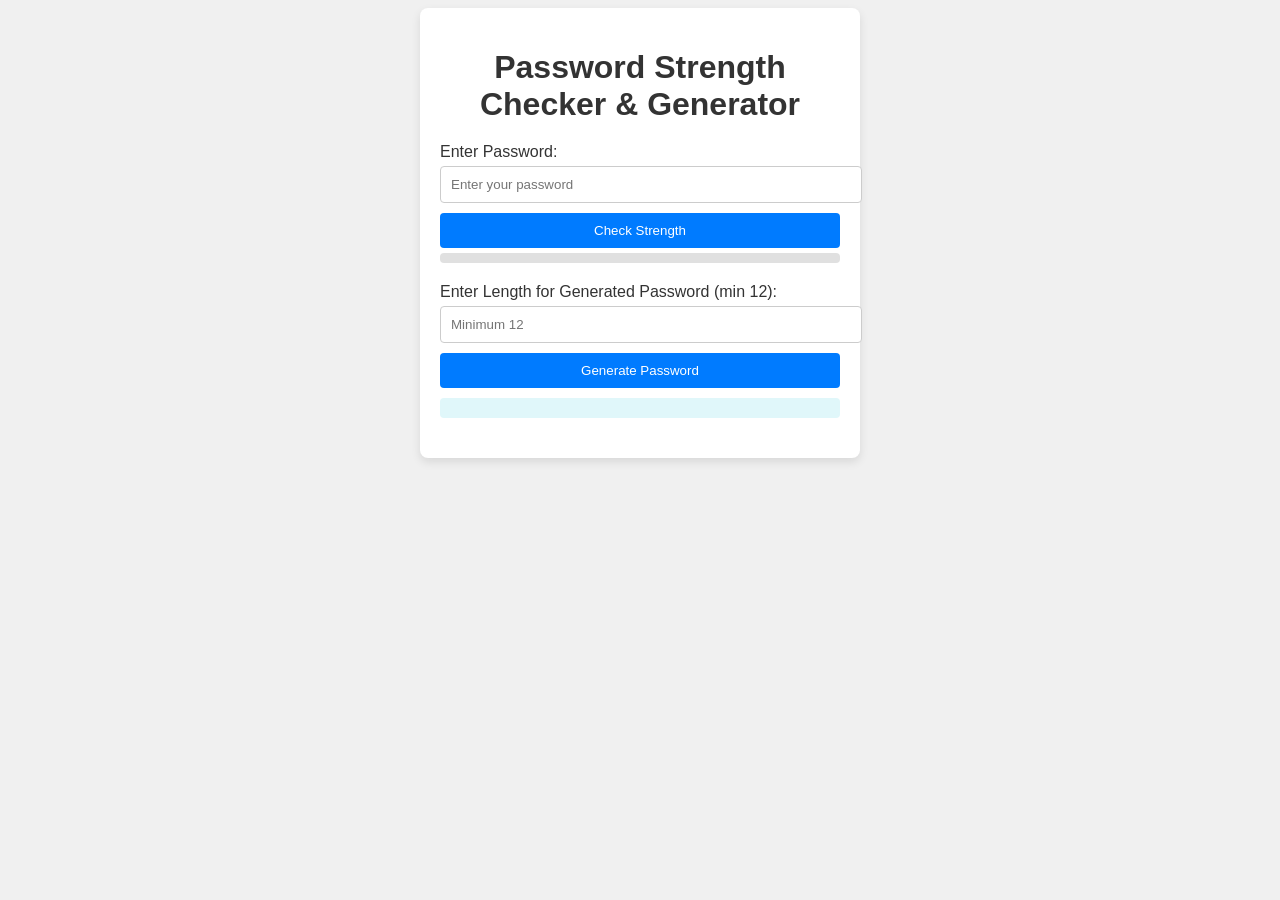
==== index.html @ 0d583db2 "Update and rename index (1).html to index.html" ====
<!DOCTYPE html>
<html lang="en">
<head>
    <meta charset="UTF-8">
    <meta name="viewport" content="width=device-width, initial-scale=1.0">
    <title>Password Strength Checker & Generator</title>
    <link rel="stylesheet" href="styles.css">
</head>
<body>
    <div class="container">
        <h1>Password Strength Checker & Generator</h1>
        
        <div class="section">
            <label for="password">Enter Password:</label>
            <input type="password" id="password" placeholder="Enter your password">
            <button onclick="checkStrength()">Check Strength</button>
            <div id="strengthMessage"></div>
            <div class="strength-meter">
                <div id="strengthBar"></div>
            </div>
        </div>

        <div class="section">
            <label for="length">Enter Length for Generated Password (min 12):</label>
            <input type="number" id="length" placeholder="Minimum 12" min="12">
            <button onclick="generatePassword()">Generate Password</button>
            <div id="generatedPassword" class="generated-password"></div>
        </div>
    </div>
    
    <script src="script.js"></script>
</body>
</html>
---- styles.css ----
body {
    background-color: #f0f0f0;
    font-family: 'Arial', sans-serif;
    color: #333;
}

.container {
    max-width: 400px;
    margin: auto;
    padding: 20px;
    background: white;
    border-radius: 8px;
    box-shadow: 0 4px 10px rgba(0, 0, 0, 0.1);
}

h1 {
    text-align: center;
    margin-bottom: 20px;
}

.section {
    margin-bottom: 20px;
}

label {
    display: block;
    margin-bottom: 5px;
}

input {
    width: 100%;
    padding: 10px;
    border: 1px solid #ccc;
    border-radius: 4px;
    margin-bottom: 10px;
}

button {
    width: 100%;
    padding: 10px;
    background-color: #007bff;
    color: white;
    border: none;
    border-radius: 4px;
    cursor: pointer;
}

button:hover {
    background-color: #0056b3;
}

.strength-meter {
    height: 10px;
    background: #e0e0e0;
    border-radius: 4px;
    overflow: hidden;
}

#strengthBar {
    height: 100%;
    width: 0;
    transition: width 0.3s;
}

#strengthMessage {
    margin-top: 5px;
    font-weight: bold;
    text-align: center;
}

.generated-password {
    margin-top: 10px;
    font-weight: bold;
    text-align: center;
    background: #e0f7fa;
    padding: 10px;
    border-radius: 4px;
}
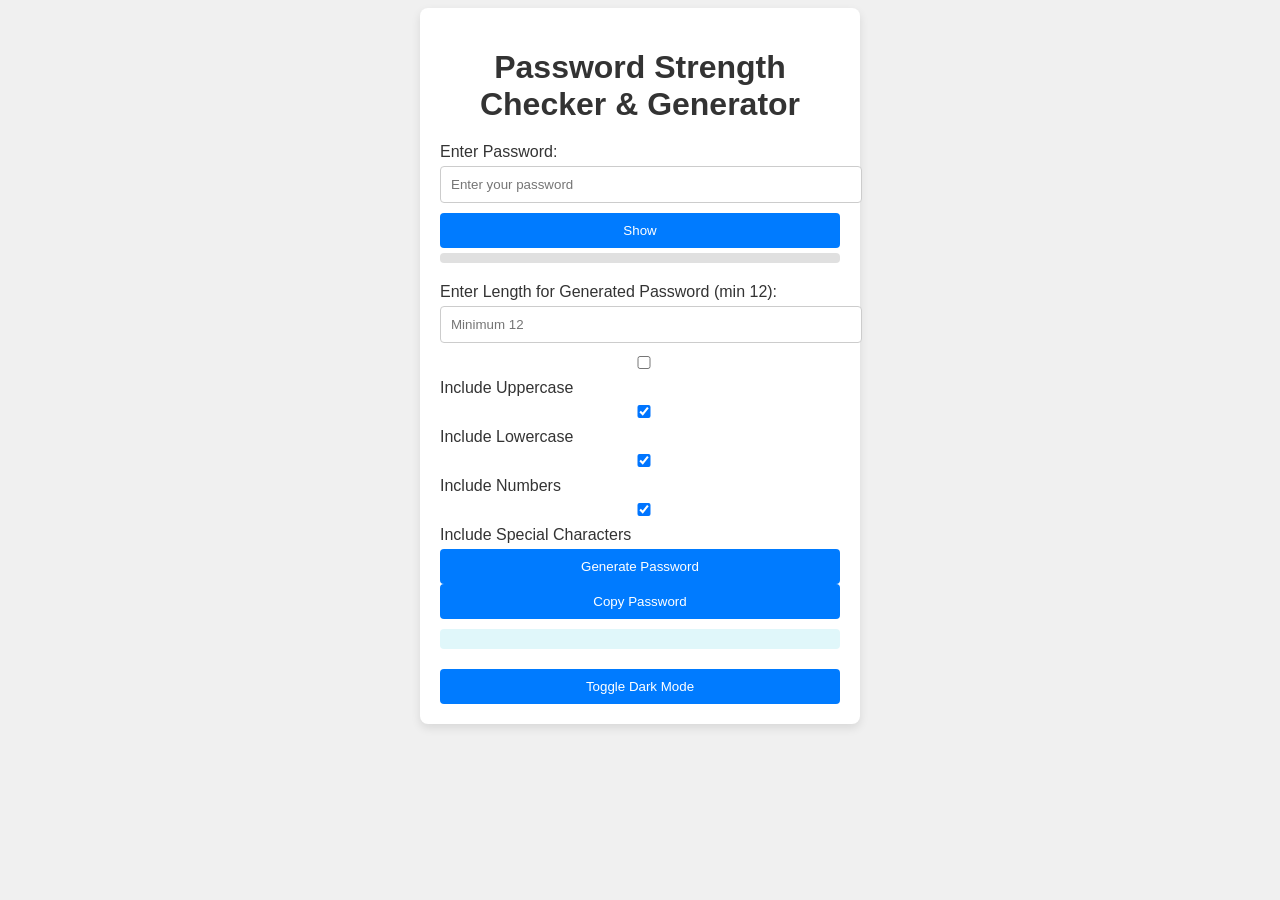
==== commit 46129480: "Update index.html" ====
--- a/index.html
+++ b/index.html
@@ -5,6 +5,7 @@
     <meta name="viewport" content="width=device-width, initial-scale=1.0">
     <title>Password Strength Checker & Generator</title>
     <link rel="stylesheet" href="styles.css">
+    <link href="https://fonts.googleapis.com/css2?family=Roboto:wght@400;700&display=swap" rel="stylesheet">
 </head>
 <body>
     <div class="container">
@@ -12,8 +13,10 @@
         
         <div class="section">
             <label for="password">Enter Password:</label>
-            <input type="password" id="password" placeholder="Enter your password">
-            <button onclick="checkStrength()">Check Strength</button>
+            <div class="password-input">
+                <input type="password" id="password" placeholder="Enter your password">
+                <button id="toggleVisibility">Show</button>
+            </div>
             <div id="strengthMessage"></div>
             <div class="strength-meter">
                 <div id="strengthBar"></div>
@@ -23,9 +26,18 @@
         <div class="section">
             <label for="length">Enter Length for Generated Password (min 12):</label>
             <input type="number" id="length" placeholder="Minimum 12" min="12">
+            <div class="criteria">
+                <label><input type="checkbox" id="includeUpper"> Include Uppercase</label>
+                <label><input type="checkbox" id="includeLower" checked> Include Lowercase</label>
+                <label><input type="checkbox" id="includeNumbers" checked> Include Numbers</label>
+                <label><input type="checkbox" id="includeSpecial" checked> Include Special Characters</label>
+            </div>
             <button onclick="generatePassword()">Generate Password</button>
+            <button onclick="copyPassword()">Copy Password</button>
             <div id="generatedPassword" class="generated-password"></div>
         </div>
+
+        <button id="toggleDarkMode">Toggle Dark Mode</button>
     </div>
     
     <script src="script.js"></script>
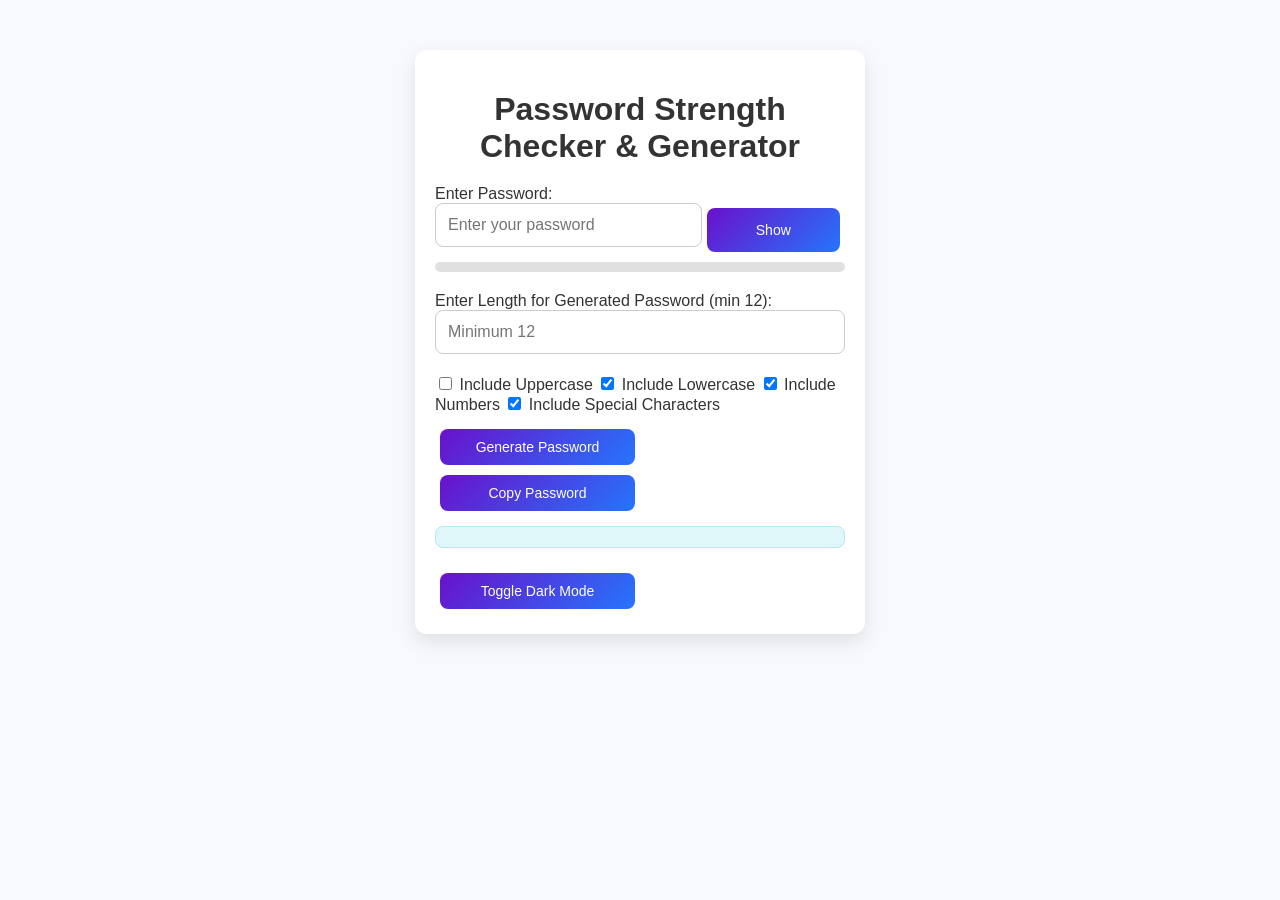
==== commit 2e692f35: "Update index.html" ====
--- a/index.html
+++ b/index.html
@@ -32,8 +32,8 @@
                 <label><input type="checkbox" id="includeNumbers" checked> Include Numbers</label>
                 <label><input type="checkbox" id="includeSpecial" checked> Include Special Characters</label>
             </div>
-            <button onclick="generatePassword()">Generate Password</button>
-            <button onclick="copyPassword()">Copy Password</button>
+            <button id="generateButton">Generate Password</button>
+            <button id="copyButton">Copy Password</button>
             <div id="generatedPassword" class="generated-password"></div>
         </div>
 
--- a/styles.css
+++ b/styles.css
@@ -1,58 +1,75 @@
+* {
+    box-sizing: border-box;
+}
+
 body {
-    background-color: #f0f0f0;
-    font-family: 'Arial', sans-serif;
+    background-color: #f7f9fc;
+    font-family: 'Roboto', sans-serif;
     color: #333;
+    margin: 0;
+    padding: 0;
+    transition: background-color 0.3s, color 0.3s;
+}
+
+body.dark-mode {
+    background-color: #333;
+    color: black; /* Keep text color as black */
 }
 
 .container {
-    max-width: 400px;
-    margin: auto;
+    max-width: 450px;
+    margin: 50px auto;
     padding: 20px;
     background: white;
-    border-radius: 8px;
-    box-shadow: 0 4px 10px rgba(0, 0, 0, 0.1);
+    border-radius: 12px;
+    box-shadow: 0 8px 20px rgba(0, 0, 0, 0.1);
 }
 
 h1 {
     text-align: center;
     margin-bottom: 20px;
+    font-weight: 700;
 }
 
 .section {
     margin-bottom: 20px;
 }
 
-label {
-    display: block;
-    margin-bottom: 5px;
+input[type="password"],
+input[type="number"] {
+    width: 100%;
+    padding: 12px;
+    border: 1px solid #ccc;
+    border-radius: 8px;
+    margin-bottom: 10px;
+    font-size: 16px;
 }
 
-input {
-    width: 100%;
-    padding: 10px;
-    border: 1px solid #ccc;
-    border-radius: 4px;
-    margin-bottom: 10px;
+.password-input {
+    display: flex;
 }
 
 button {
-    width: 100%;
-    padding: 10px;
-    background-color: #007bff;
+    padding: 10px 15px;
+    background: linear-gradient(135deg, #6a11cb 0%, #2575fc 100%);
     color: white;
     border: none;
-    border-radius: 4px;
+    border-radius: 8px;
     cursor: pointer;
+    font-size: 14px;
+    transition: background-color 0.3s;
+    margin: 5px;
+    width: calc(50% - 10px);
 }
 
 button:hover {
-    background-color: #0056b3;
+    background: linear-gradient(135deg, #5a0fa5 0%, #1e5bbd 100%);
 }
 
 .strength-meter {
     height: 10px;
     background: #e0e0e0;
-    border-radius: 4px;
+    border-radius: 8px;
     overflow: hidden;
 }
 
@@ -60,6 +77,7 @@
     height: 100%;
     width: 0;
     transition: width 0.3s;
+    border-radius: 8px;
 }
 
 #strengthMessage {
@@ -74,5 +92,22 @@
     text-align: center;
     background: #e0f7fa;
     padding: 10px;
-    border-radius: 4px;
+    border-radius: 8px;
+    border: 1px solid #b2ebf2;
+    color: #00796b;
 }
+
+.criteria {
+    margin: 10px 0;
+}
+
+body.dark-mode button {
+    background: linear-gradient(135deg, #444 0%, #222 100%);
+    color: white;
+}
+
+body.dark-mode .generated-password {
+    background: #555;
+    border: 1px solid #777;
+    color: black;
+}
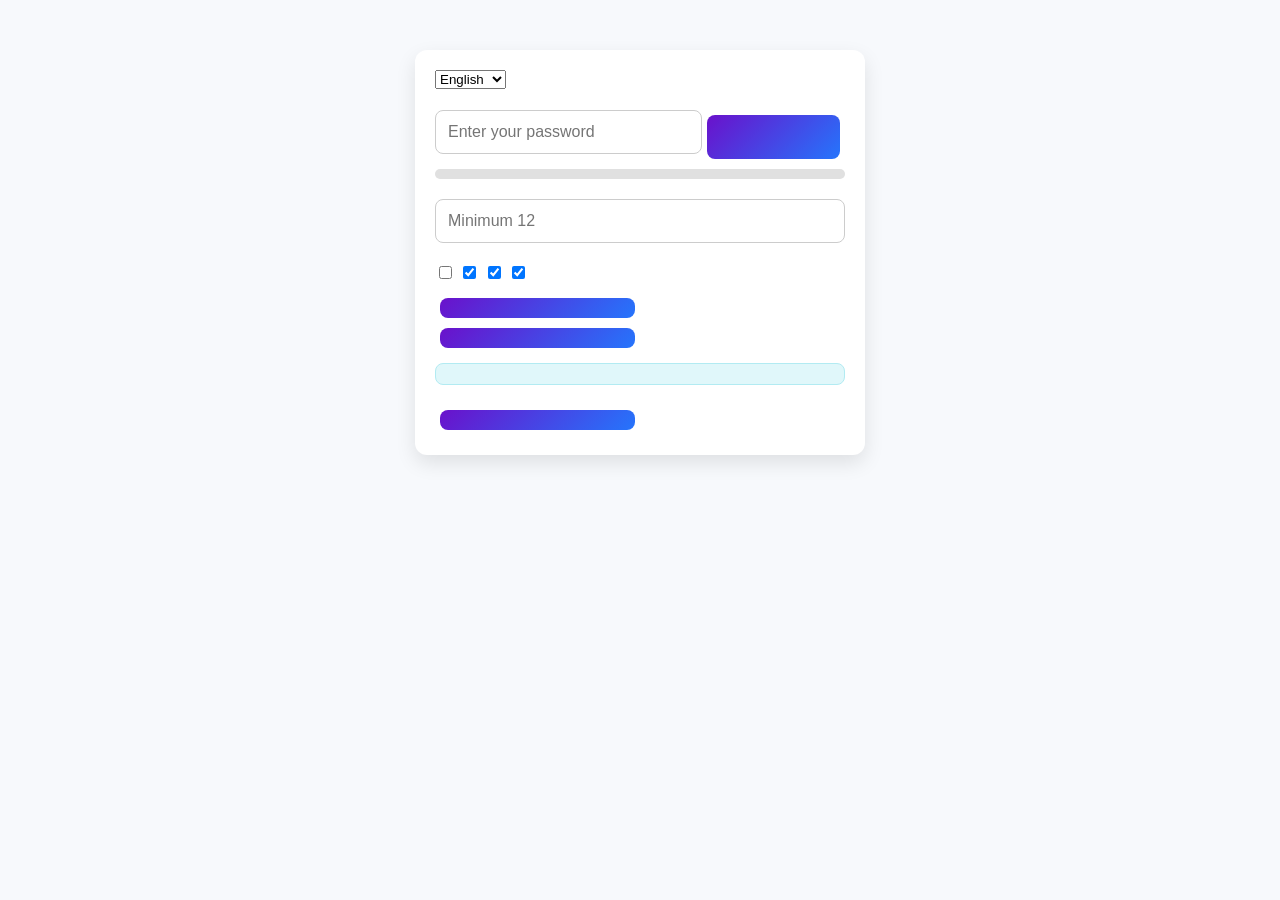
==== commit 988d036b: "Update index.html" ====
--- a/index.html
+++ b/index.html
@@ -3,19 +3,24 @@
 <head>
     <meta charset="UTF-8">
     <meta name="viewport" content="width=device-width, initial-scale=1.0">
-    <title>Password Strength Checker & Generator</title>
+    <title data-i18n="title"></title>
     <link rel="stylesheet" href="styles.css">
     <link href="https://fonts.googleapis.com/css2?family=Roboto:wght@400;700&display=swap" rel="stylesheet">
 </head>
 <body>
     <div class="container">
-        <h1>Password Strength Checker & Generator</h1>
+        <select id="languageSelector">
+            <option value="en">English</option>
+            <option value="es">Español</option>
+        </select>
+
+        <h1 data-i18n="title"></h1>
         
         <div class="section">
-            <label for="password">Enter Password:</label>
+            <label data-i18n="enterPassword"></label>
             <div class="password-input">
                 <input type="password" id="password" placeholder="Enter your password">
-                <button id="toggleVisibility">Show</button>
+                <button id="toggleVisibility" data-i18n="show"></button>
             </div>
             <div id="strengthMessage"></div>
             <div class="strength-meter">
@@ -24,20 +29,20 @@
         </div>
 
         <div class="section">
-            <label for="length">Enter Length for Generated Password (min 12):</label>
+            <label data-i18n="enterLength"></label>
             <input type="number" id="length" placeholder="Minimum 12" min="12">
             <div class="criteria">
-                <label><input type="checkbox" id="includeUpper"> Include Uppercase</label>
-                <label><input type="checkbox" id="includeLower" checked> Include Lowercase</label>
-                <label><input type="checkbox" id="includeNumbers" checked> Include Numbers</label>
-                <label><input type="checkbox" id="includeSpecial" checked> Include Special Characters</label>
+                <label><input type="checkbox" id="includeUpper"> <span data-i18n="includeUpper"></span></label>
+                <label><input type="checkbox" id="includeLower" checked> <span data-i18n="includeLower"></span></label>
+                <label><input type="checkbox" id="includeNumbers" checked> <span data-i18n="includeNumbers"></span></label>
+                <label><input type="checkbox" id="includeSpecial" checked> <span data-i18n="includeSpecial"></span></label>
             </div>
-            <button id="generateButton">Generate Password</button>
-            <button id="copyButton">Copy Password</button>
+            <button id="generateButton" data-i18n="generate"></button>
+            <button id="copyButton" data-i18n="copy"></button>
             <div id="generatedPassword" class="generated-password"></div>
         </div>
 
-        <button id="toggleDarkMode">Toggle Dark Mode</button>
+        <button id="toggleDarkMode" data-i18n="darkMode"></button>
     </div>
     
     <script src="script.js"></script>
